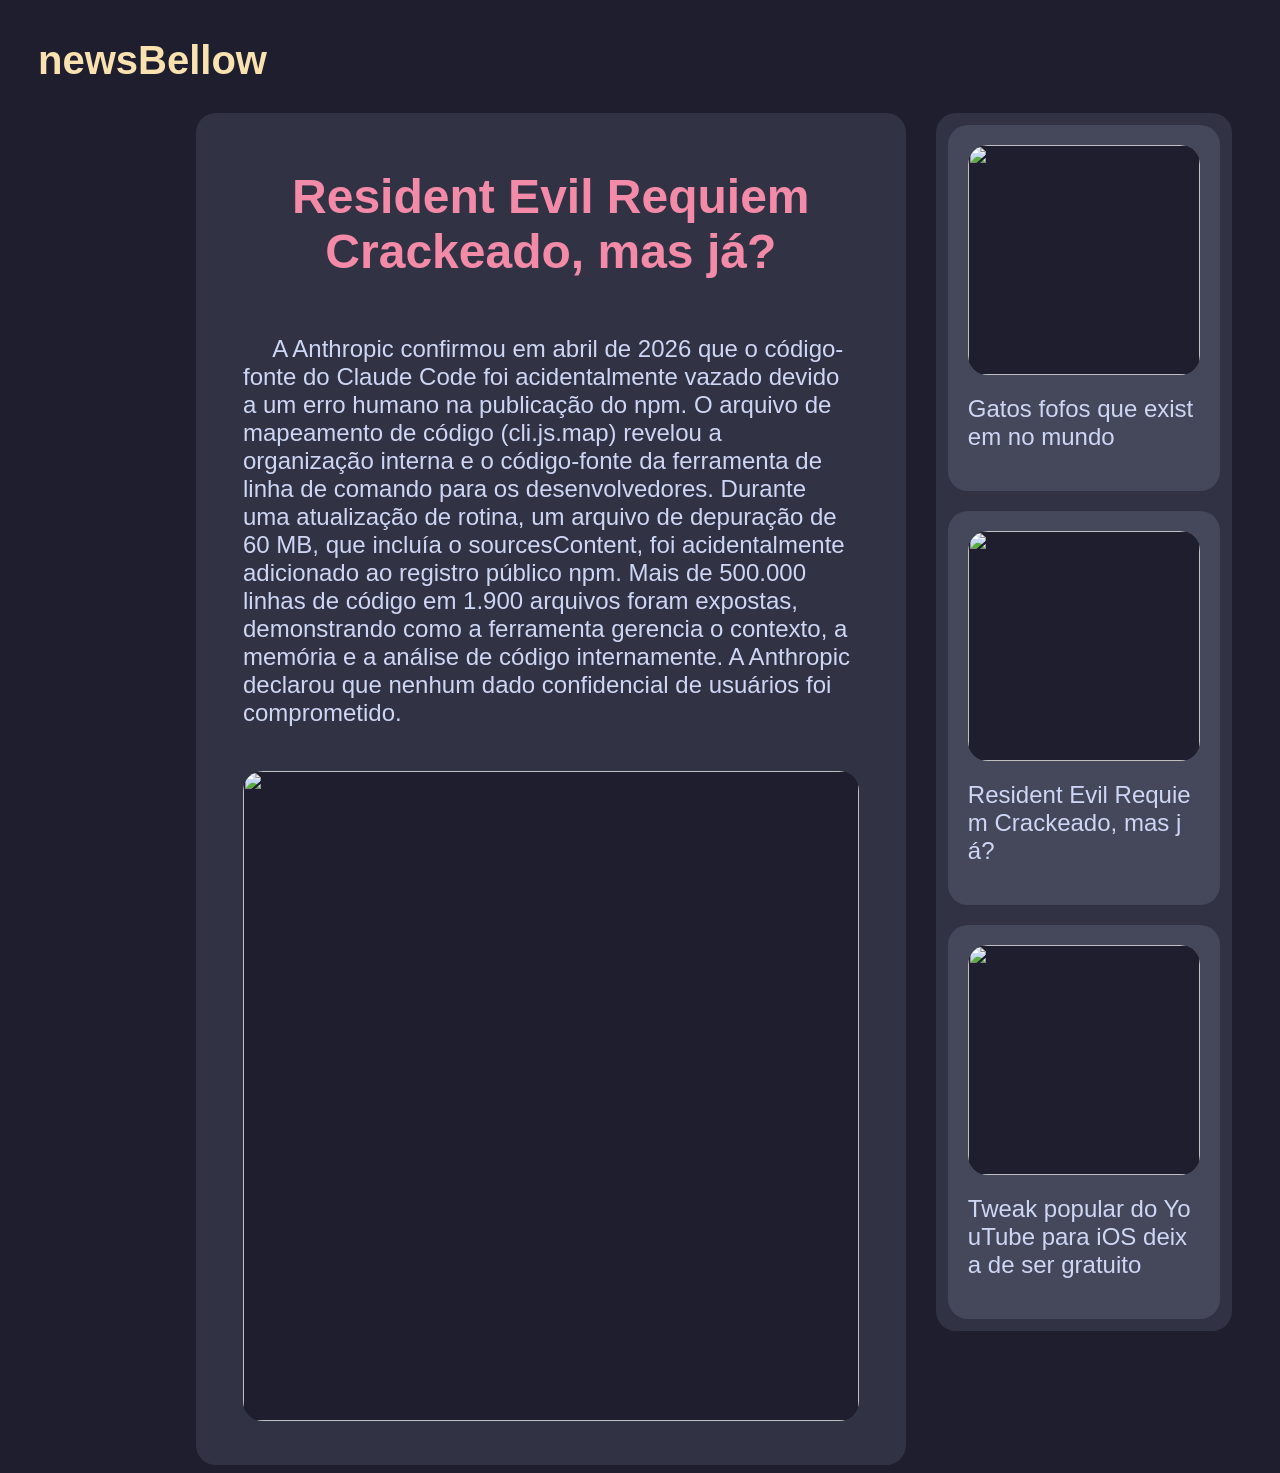
==== pages/ai.html @ 26c6fc13 "Ajeitei a estrutura" ====
<!DOCTYPE html>
<html lang="en">
<head>
    <meta charset="UTF-8">
    <meta name="viewport" content="width=device-width, initial-scale=1.0">
    <title>newsBellow</title>
    <link rel="stylesheet" href="ai.css">
</head>
<body>
    <div class="container">
        <span class="logo">newsBellow</span>
        <div class="content">
            <div class="textDiv">
                <h1 class="title"> Resident Evil Requiem Crackeado, mas já?</h1>
                <p> &emsp; A Anthropic confirmou em abril de 2026 que o código-fonte do Claude Code foi acidentalmente vazado devido a um erro humano na publicação do npm. O arquivo de mapeamento de código (cli.js.map) revelou a organização interna e o código-fonte da ferramenta de linha de comando para os desenvolvedores. Durante uma atualização de rotina, um arquivo de depuração de 60 MB, que incluía o sourcesContent, foi acidentalmente adicionado ao registro público npm. Mais de 500.000 linhas de código em 1.900 arquivos foram expostas, demonstrando como a ferramenta gerencia o contexto, a memória e a análise de código internamente. A Anthropic declarou que nenhum dado confidencial de usuários foi comprometido.</p>
                <div class="imgCtnr">
                    <img src="https://cdn.sanity.io/images/9u514z6s/production/d1ab6e8aba08df9961ad9b46eddd00b9b48663b4-2624x1440.png">
                </div>
            </div>
            <div class="articles">
                <div class="articleCtnr">
                    <div class="imgCtnrMini">
                        <img src="https://articles.hepper.com/wp-content/uploads/2021/12/ragamuffin-cat-in-the-studio_Tatiana-Makotra-Shutterstock.jpg">
                    </div>
                    <a href="cats.html">Gatos fofos que existem no mundo</a>
                </div>
                <div class="articleCtnr">
                    <div class="imgCtnrMini">
                        <img src="https://substackcdn.com/image/fetch/$s_!da_l!,f_auto,q_auto:good,fl_progressive:steep/https%3A%2F%2Fsubstack-post-media.s3.amazonaws.com%2Fpublic%2Fimages%2F680e4766-3c94-4648-acbd-766e191deb85_3840x2160.jpeg">
                    </div>
                    <a href="re9.html">Resident Evil Requiem Crackeado, mas já?</a>
                </div>
                <div class="articleCtnr">
                    <div class="imgCtnrMini">
                        <img src="https://upload.wikimedia.org/wikipedia/commons/thumb/6/62/YouTube_social_white_square_%282024%29.svg/1280px-YouTube_social_white_square_%282024%29.svg.png">
                    </div>
                    <a href="yt.html">Tweak popular do YouTube para iOS deixa de ser gratuito</a>
                </div>
            </div>
    </div>
</body>
</html>
---- pages/ai.css ----
* {
    background-color: #1e1e2e;
    font-family: Arial, Helvetica, sans-serif;
    color: #cdd6f4;
}

h1, p {
    background-color: transparent;
}

a {
    background-color: transparent;
    font-size: 1.5em;
    margin: 20px 0;
    text-decoration: none;
}

img {
    object-fit: cover;
    width: 100%;
    height: 100%;
    border-radius: 20px;
}

p {
    font-size: 1.5em;
}

.container {
    display: grid;
    max-width: 100%;
    max-height: 100%;
}

.content {
    gap: 30px;
    display: flex;
    justify-content: flex-end;
    box-sizing: border-box;
    padding: 0 40px;
}

.logo {
    font-size: 40px;
    color: #f9e2af;
    margin: 30px;
    font-weight: 600;
}
                        
.textDiv {
    display: flex;    
    width: 60%;
    height: fit-content;
    background-color: #313244;
    border-radius: 20px;
    padding: 2% 4%;
    box-sizing: border-box;
    flex-direction: column;
}

.title {
    font-size: 3em;
    text-align: center;
    color: #f38ba8;
}

.articles {
    display: flex;
    flex-direction: column;
    width: 25%;
    height: fit-content;
    align-items: center;
    background-color: #313244;
    border-radius: 20px;
    padding: 1%;
    box-sizing: border-box;
    gap: 20px;
}

.articleCtnr {
    display: flex;
    flex-direction: column;
    box-sizing: border-box;
    width: 100%;
    text-wrap: wrap;
    padding: 20px;
    border-radius: 20px;
    background-color: #45475a;
    word-break: break-all;
}

.imgCtnr {
    margin: 20px 0;
    width: 100%;
    height: 650px;
    border-radius: 20px;
}

.imgCtnrMini {
    width: 100%;
    height: 230px;
    border-radius: 20px;
}
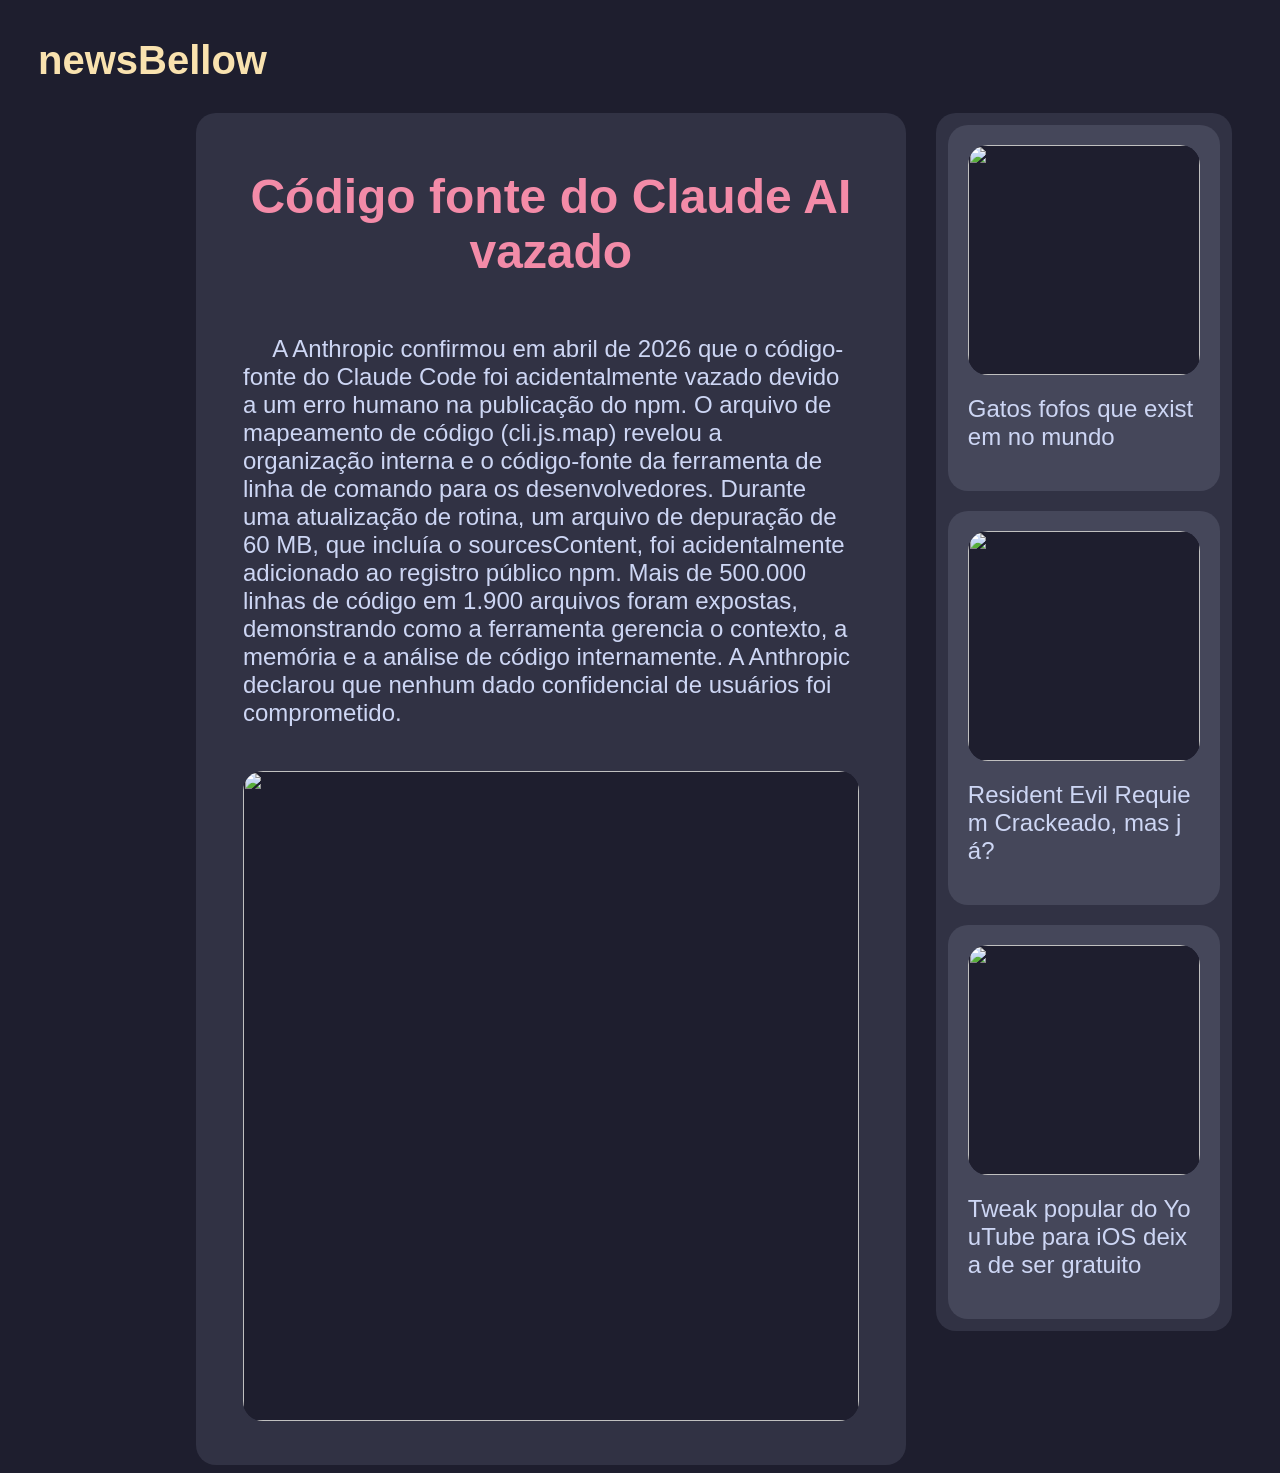
==== commit df2638e0: "foi" ====
--- a/pages/ai.html
+++ b/pages/ai.html
@@ -11,7 +11,7 @@
         <span class="logo">newsBellow</span>
         <div class="content">
             <div class="textDiv">
-                <h1 class="title"> Resident Evil Requiem Crackeado, mas já?</h1>
+                <h1 class="title"> Código fonte do Claude AI vazado</h1>
                 <p> &emsp; A Anthropic confirmou em abril de 2026 que o código-fonte do Claude Code foi acidentalmente vazado devido a um erro humano na publicação do npm. O arquivo de mapeamento de código (cli.js.map) revelou a organização interna e o código-fonte da ferramenta de linha de comando para os desenvolvedores. Durante uma atualização de rotina, um arquivo de depuração de 60 MB, que incluía o sourcesContent, foi acidentalmente adicionado ao registro público npm. Mais de 500.000 linhas de código em 1.900 arquivos foram expostas, demonstrando como a ferramenta gerencia o contexto, a memória e a análise de código internamente. A Anthropic declarou que nenhum dado confidencial de usuários foi comprometido.</p>
                 <div class="imgCtnr">
                     <img src="https://cdn.sanity.io/images/9u514z6s/production/d1ab6e8aba08df9961ad9b46eddd00b9b48663b4-2624x1440.png">
